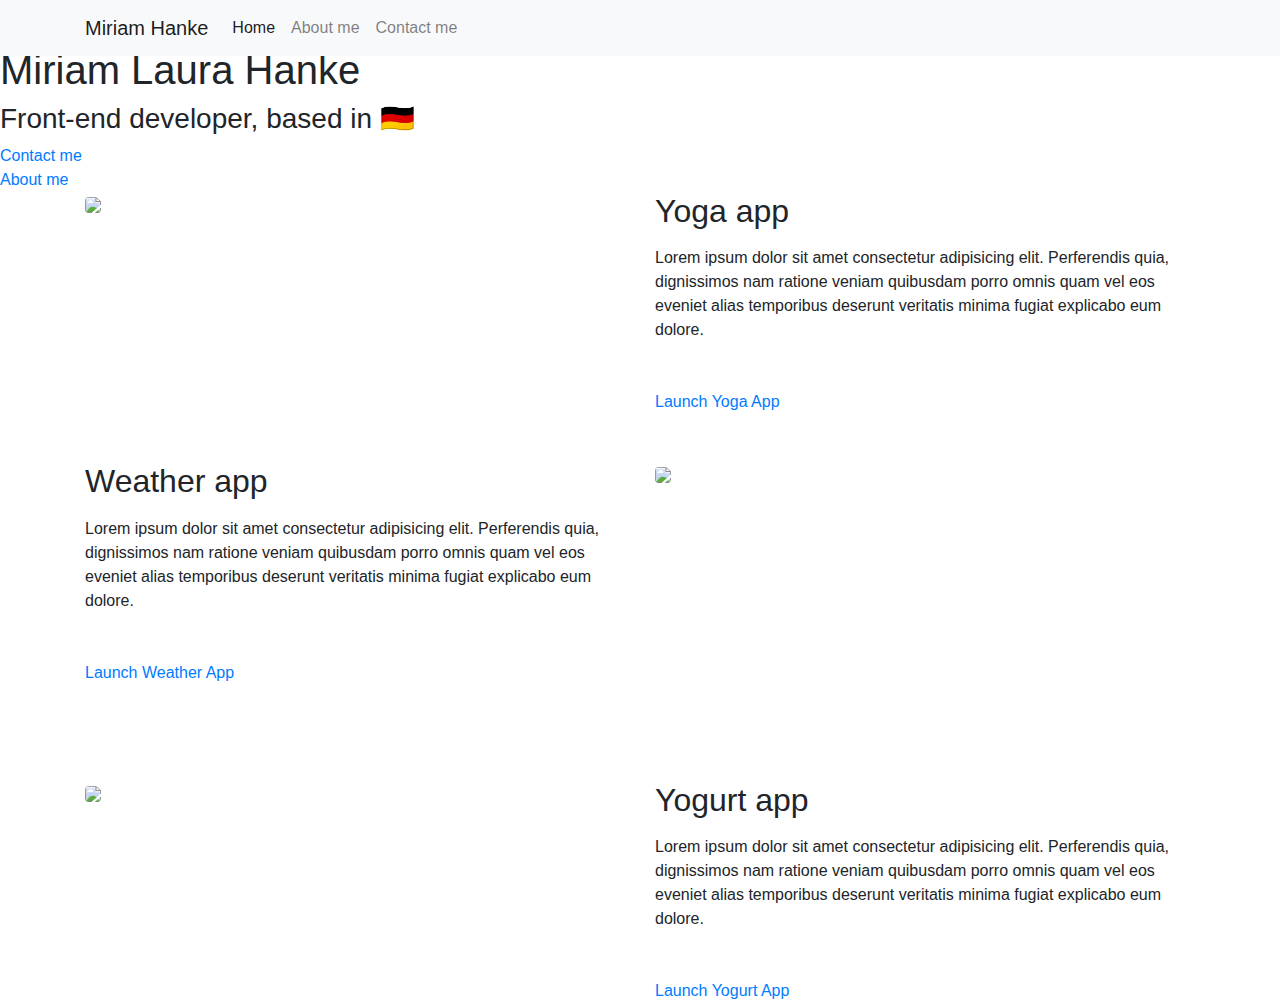
==== index.html @ b0ca92e2 "Files added" ====
<!DOCTYPE html>
<html lang="en">
  <head>
    <meta charset="UTF-8" />
    <meta name="viewport" content="width=device-width, initial-scale=1.0" />
    <meta http-equiv="X-UA-Compatible" content="ie=edge" />
    <link href="src/styles.css" rel="stylesheet" type="text/css" />
    <title>Miriam Hanke</title>
    <link
      rel="stylesheet"
      href="https://cdn.jsdelivr.net/npm/bootstrap@4.3.1/dist/css/bootstrap.min.css"
      integrity="sha384-ggOyR0iXCbMQv3Xipma34MD+dH/1fQ784/j6cY/iJTQUOhcWr7x9JvoRxT2MZw1T"
      crossorigin="anonymous"
    />
  </head>
  <body>
    <nav class="navbar navbar-expand-lg navbar-light bg-light fixed-top">
      <div class="container">
        <a class="navbar-brand" href="#">Miriam Hanke</a>
        <button
          class="navbar-toggler"
          type="button"
          data-toggle="collapse"
          data-target="#navbarNavAltMarkup"
          aria-controls="navbarNavAltMarkup"
          aria-expanded="false"
          aria-label="Toggle navigation"
        >
          <span class="navbar-toggler-icon"></span>
        </button>
        <div class="collapse navbar-collapse" id="navbarNavAltMarkup">
          <div class="navbar-nav">
            <a class="nav-item nav-link active" href="index.html"
              >Home <span class="sr-only">(current)</span></a
            >
            <a class="nav-item nav-link" href="about.html">About me</a>
            <a class="nav-item nav-link" href="about.html#contact"
              >Contact me</a
            >
          </div>
        </div>
      </div>
    </nav>
    <div>
      <h2 class="h2-mine">👋🏼 Hi, I am</h2>
      <h1 class="h1-mine">Miriam Laura Hanke</h1>
      <h3 class="h3-mine">Front-end developer, based in 🇩🇪</h3>
      <div class="buttons">
        <div class="button-1">
          <a href="about.html#contact" class="contact">Contact me</a>
        </div>
        <div class="button-2">
          <a href="about.html" class="about">About me</a>
        </div>
      </div>
    </div>
    <div class="container">
      <div class="row">
        <div class="col-md-6">
          <img src="images/yoga.png" class="img-fluid rounded" />
        </div>
        <div class="col-md-6">
          <h2 class="mb-3">Yoga app</h2>
          <p>
            Lorem ipsum dolor sit amet consectetur adipisicing elit. Perferendis
            quia, dignissimos nam ratione veniam quibusdam porro omnis quam vel
            eos eveniet alias temporibus deserunt veritatis minima fugiat
            explicabo eum dolore.
          </p>
          <div class="mt-5">
            <a href="#" class="primary-link">Launch Yoga App</a>
          </div>
        </div>
      </div>
    </div>
    <div class="container">
      <div class="row mt-5">
        <div class="col-md-6">
          <h2 class="mb-3">Weather app</h2>
          <p>
            Lorem ipsum dolor sit amet consectetur adipisicing elit. Perferendis
            quia, dignissimos nam ratione veniam quibusdam porro omnis quam vel
            eos eveniet alias temporibus deserunt veritatis minima fugiat
            explicabo eum dolore.
          </p>
          <div class="mb-5 mt-5">
            <a href="#" class="primary-link">Launch Weather App</a>
          </div>
        </div>
        <div class="col-md-6">
          <img src="images/weather.png" class="img-fluid rounded" />
        </div>
      </div>
    </div>
    <div class="container">
      <div class="row mt-5">
          <div class="col-md-6">
            <img src="images/yogurt.png" class="img-fluid rounded" />
          </div>
          <div class="col-md-6">
            <h2 class="mb-3">Yogurt app</h2>
            <p>
              Lorem ipsum dolor sit amet consectetur adipisicing elit. Perferendis
              quia, dignissimos nam ratione veniam quibusdam porro omnis quam vel
              eos eveniet alias temporibus deserunt veritatis minima fugiat
              explicabo eum dolore.
            </p>
            <div class="mt-5">
              <a href="#" class="primary-link">Launch Yogurt App</a>
            </div>
          </div>
        </div>
      </div>
    </div>
  </div>
    <script
      src="https://code.jquery.com/jquery-3.3.1.slim.min.js"
      integrity="sha384-q8i/X+965DzO0rT7abK41JStQIAqVgRVzpbzo5smXKp4YfRvH+8abtTE1Pi6jizo"
      crossorigin="anonymous"
    ></script>
    <script
      src="https://cdn.jsdelivr.net/npm/popper.js@1.14.7/dist/umd/popper.min.js"
      integrity="sha384-UO2eT0CpHqdSJQ6hJty5KVphtPhzWj9WO1clHTMGa3JDZwrnQq4sF86dIHNDz0W1"
      crossorigin="anonymous"
    ></script>
    <script
      src="https://cdn.jsdelivr.net/npm/bootstrap@4.3.1/dist/js/bootstrap.min.js"
      integrity="sha384-JjSmVgyd0p3pXB1rRibZUAYoIIy6OrQ6VrjIEaFf/nJGzIxFDsf4x0xIM+B07jRM"
      crossorigin="anonymous"
    ></script>
  </body>
</html>
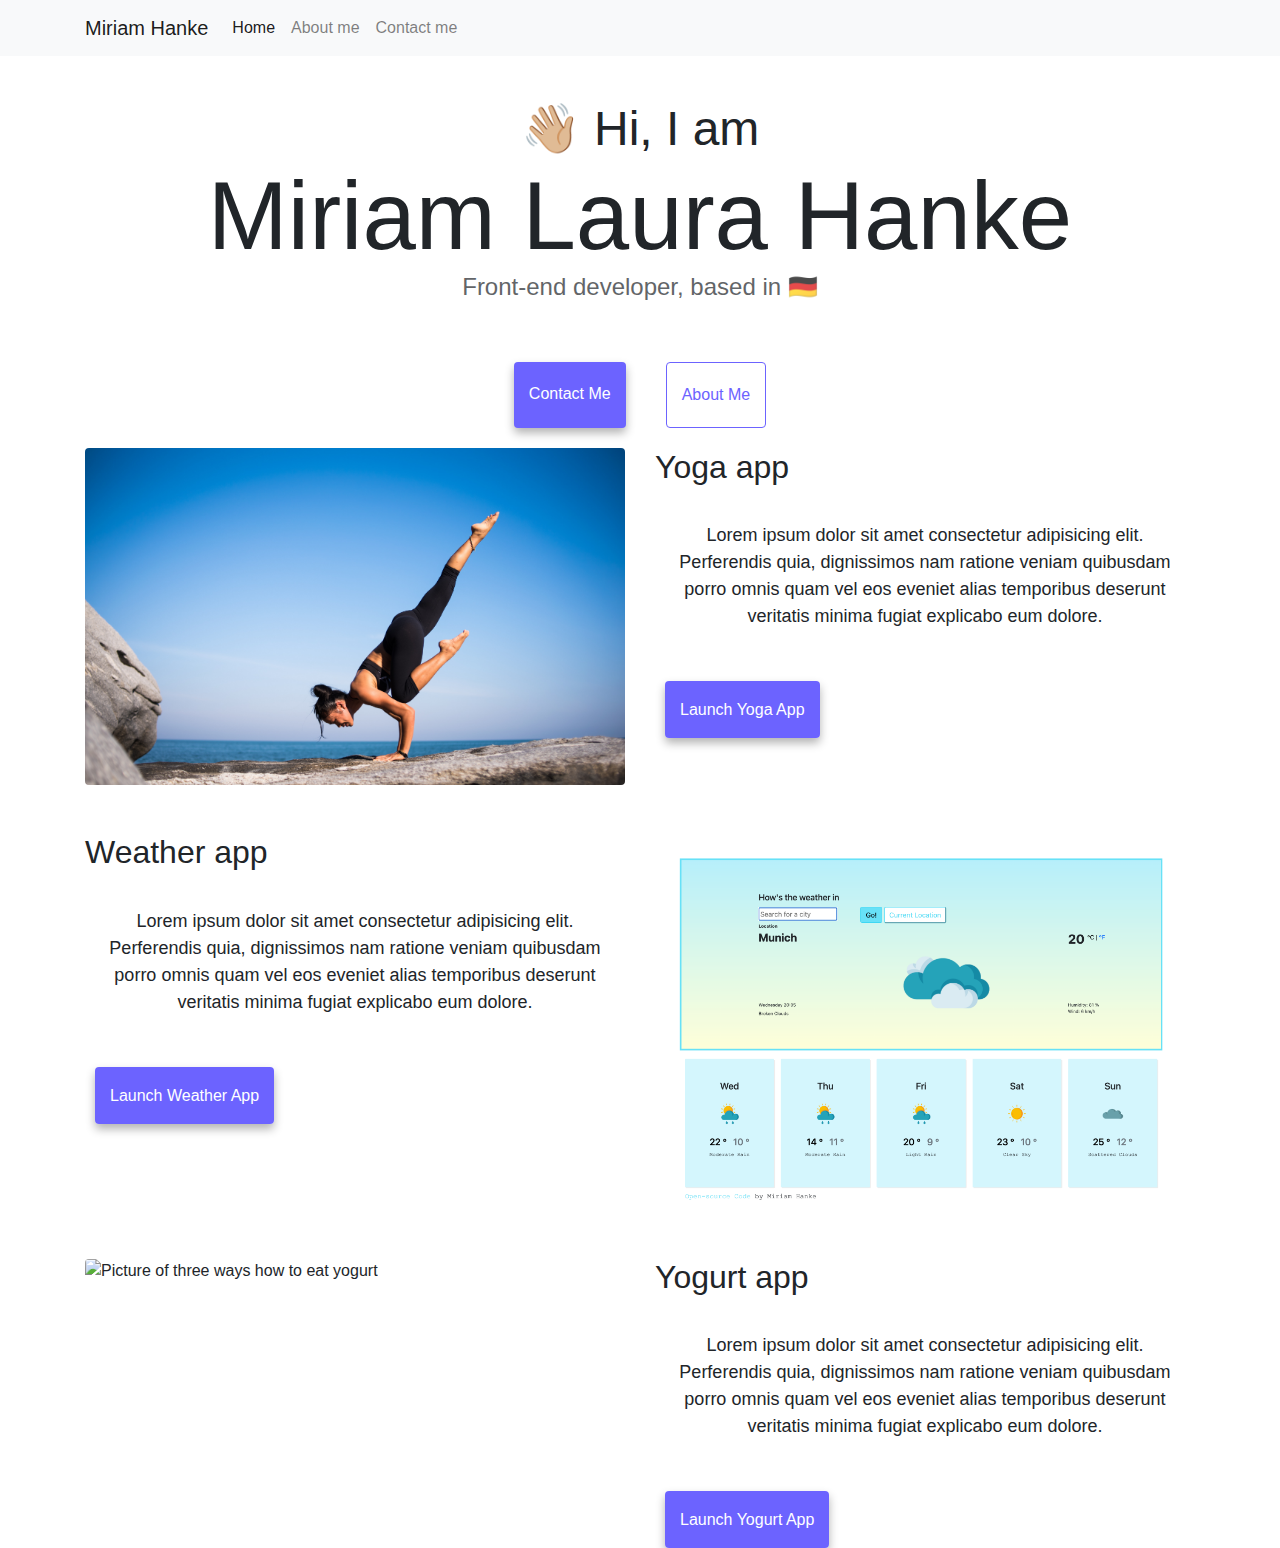
==== commit a9c984be: "Update SEO" ====
--- a/index.html
+++ b/index.html
@@ -2,10 +2,10 @@
 <html lang="en">
   <head>
     <meta charset="UTF-8" />
-    <meta name="viewport" content="width=device-width, initial-scale=1.0" />
+    <meta name="Miriam Hanke - The story" content="Miriam Hanke telling her story from studying Sportsjournalism to becoming a famous prop master and web developer." />
     <meta http-equiv="X-UA-Compatible" content="ie=edge" />
     <link href="src/styles.css" rel="stylesheet" type="text/css" />
-    <title>Miriam Hanke</title>
+    <title>Miriam Hanke - The story</title>
     <link
       rel="stylesheet"
       href="https://cdn.jsdelivr.net/npm/bootstrap@4.3.1/dist/css/bootstrap.min.css"
@@ -57,7 +57,7 @@
     <div class="container">
       <div class="row">
         <div class="col-md-6">
-          <img src="images/yoga.png" class="img-fluid rounded" />
+          <img src="images/yoga.png" class="img-fluid rounded" alt="Woman showing off her yoga skills."/>
         </div>
         <div class="col-md-6">
           <h2 class="mb-3">Yoga app</h2>
@@ -88,14 +88,14 @@
           </div>
         </div>
         <div class="col-md-6">
-          <img src="images/weather.png" class="img-fluid rounded" />
+          <img src="images/weather.png" class="img-fluid rounded" alt="Weather app designed and programmed by Miriam Hanke"/>
         </div>
       </div>
     </div>
     <div class="container">
       <div class="row mt-5">
           <div class="col-md-6">
-            <img src="images/yogurt.png" class="img-fluid rounded" />
+            <img src="images/yogurt.png" class="img-fluid rounded" alt="Picture of three ways how to eat yogurt"/>
           </div>
           <div class="col-md-6">
             <h2 class="mb-3">Yogurt app</h2>
--- a/src/styles.css
+++ b/src/styles.css
@@ -0,0 +1,134 @@
+:root {
+  --primary-color: #6c63ff;
+  --secondary-color: #f5f2fe;
+  --box-shadow: 0 5px 10px rgba(0, 0, 0, 0.3);
+}
+
+.h2-mine {
+  margin: 100px auto 0px;
+  font-size: 48px;
+  display: block;
+}
+.h1-mine,
+.h2-mine,
+.h3-mine {
+  text-align: center;
+  margin: center;
+}
+.h1-mine {
+  margin: 0 auto;
+  display: block;
+  font-size: 96px;
+}
+.h3-mine {
+  font-size: 24px;
+  opacity: 0.7;
+  display: block;
+  margin: 10 auto;
+}
+.buttons {
+  text-decoration: none;
+  text-transform: capitalize;
+  display: flex;
+  margin-top: 40px;
+  justify-content: center;
+}
+.button-1 {
+  margin: 20px;
+  border-radius: 4px;
+  padding: 20px 15px;
+  background: var(--primary-color);
+  box-shadow: var(--box-shadow);
+  color: white;
+}
+.button-2 {
+  margin: 20px;
+  border-radius: 4px;
+  padding: 20px 15px;
+  background: white;
+  border: 1px solid var(--primary-color);
+  color: var(--primary-color);
+}
+.contact {
+  color: white;
+  text-decoration: none;
+}
+.about {
+  color: var(--primary-color);
+  text-decoration: none;
+}
+a {
+  display: block;
+  margin: 0 auto;
+  text-align: center;
+  color: var(--primary-color);
+}
+.backtohomepage {
+  margin: 60px auto 0;
+}
+.about-paragraphs {
+  display: flex;
+  margin: 30px 0;
+}
+.p {
+  background: var(--secondary-color);
+  padding: 20px;
+  border-radius: 4px;
+  font-size: 18px;
+  line-height: 1.5;
+  text-align: center;
+}
+.email {
+  font-size: 24px;
+  text-decoration: none;
+}
+.email:hover {
+  text-decoration: underline;
+}
+.navbar-brand {
+  margin: 0px 16px 0px 0px;
+}
+.fixed-top {
+  position: fixed;
+  top: 0;
+  right: 0;
+  left: 0;
+  z-index: 1030;
+}
+.container {
+  display: flex;
+  width: 100%;
+  margin: 0px 75px;
+  padding: 0px 12px;
+  align-items: center;
+  justify-content: space-between;
+  margin-right: auto;
+  margin-left: auto;
+}
+.primary-link {
+  border-radius: 4px;
+  padding: 20px 15px;
+  margin: 0px 10px;
+  text-decoration: none;
+  text-transform: capitalize;
+  background: var(--primary-color);
+  box-shadow: var(--box-shadow);
+  color: white;
+  font: 16px;
+  max-width: 160px;
+  display: inline;
+  text-align: right;
+}
+.container-margin {
+  margin: 40px auto;
+}
+.h1-margin {
+  margin: 100px auto 0px;
+}
+p {
+  padding: 20px;
+  border-radius: 4px;
+  font-size: 18px;
+  line-height: 1.5;
+  text-align: center;
+}
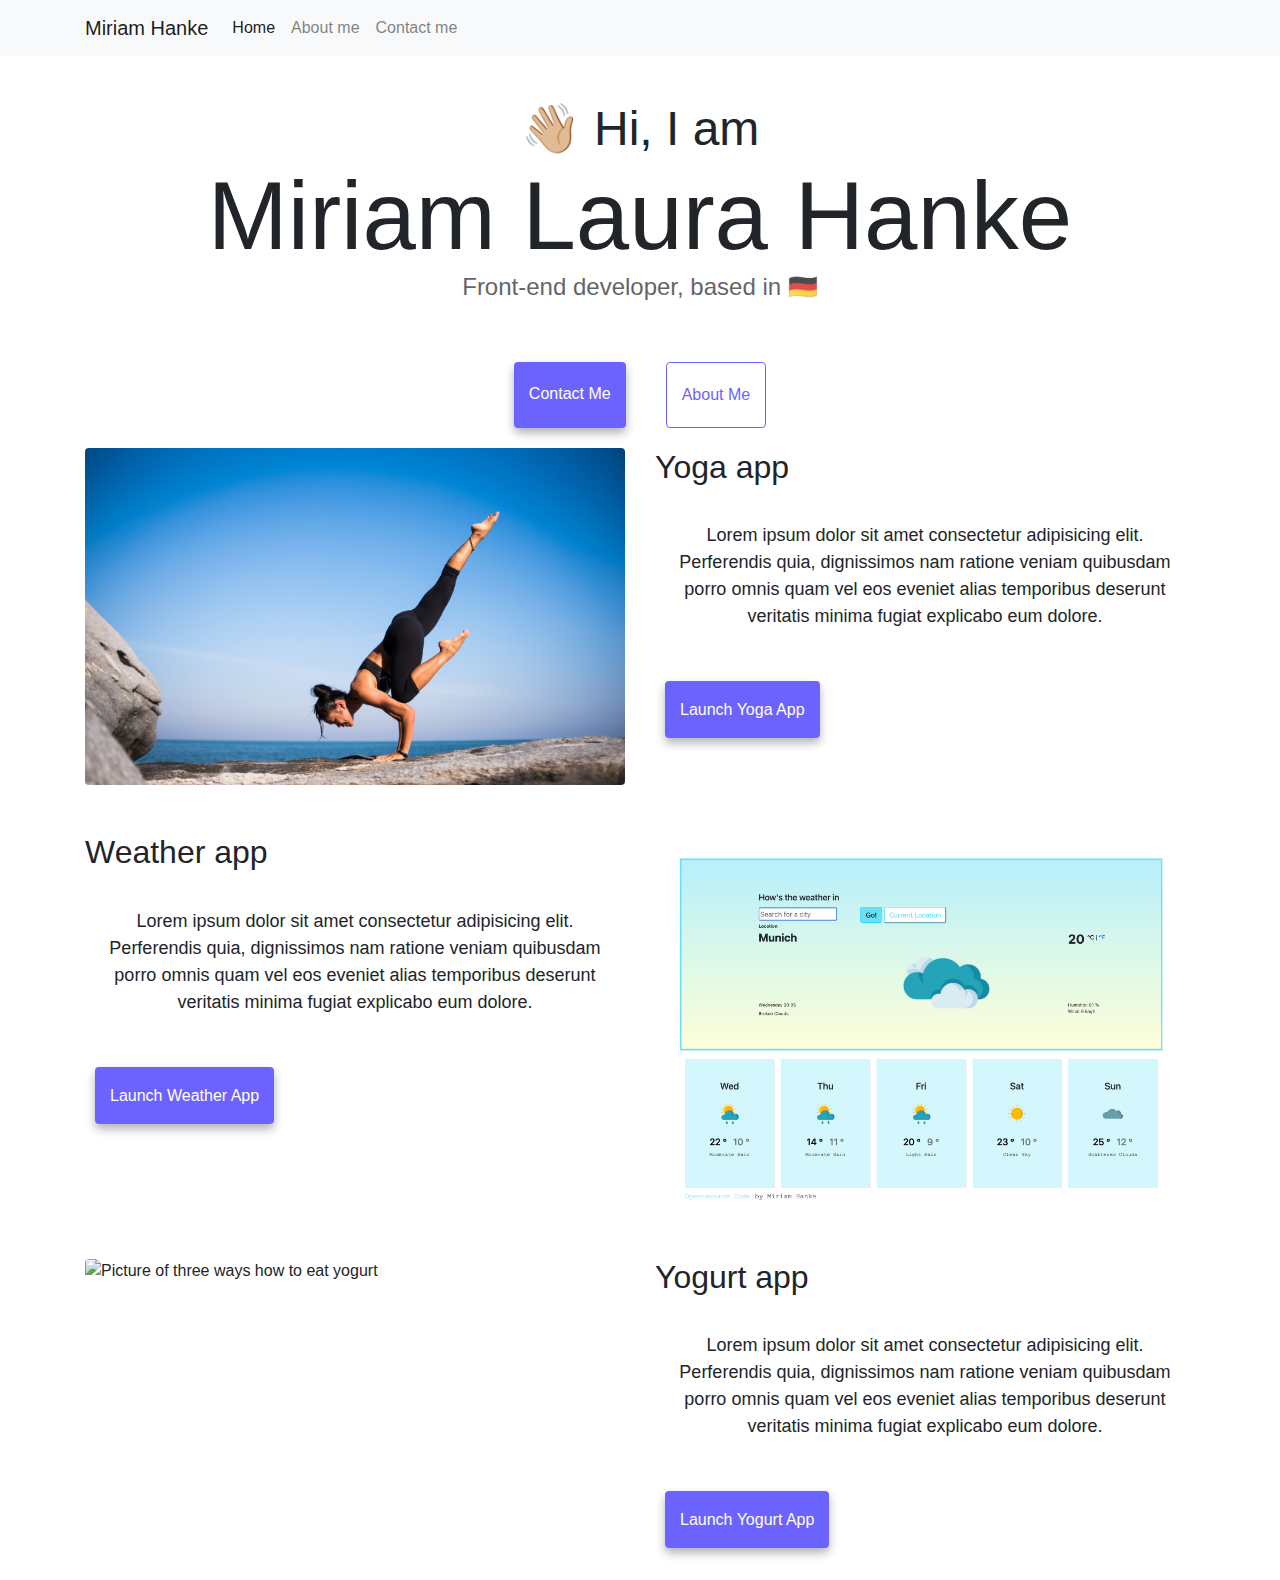
==== commit 5a6f89a7: "changed margin bottom" ====
--- a/index.html
+++ b/index.html
@@ -56,10 +56,10 @@
     </div>
     <div class="container">
       <div class="row">
-        <div class="col-md-6">
+        <div class="col-sm-6">
           <img src="images/yoga.png" class="img-fluid rounded" alt="Woman showing off her yoga skills."/>
         </div>
-        <div class="col-md-6">
+        <div class="col-sm-6">
           <h2 class="mb-3">Yoga app</h2>
           <p>
             Lorem ipsum dolor sit amet consectetur adipisicing elit. Perferendis
@@ -75,7 +75,7 @@
     </div>
     <div class="container">
       <div class="row mt-5">
-        <div class="col-md-6">
+        <div class="col-sm-6">
           <h2 class="mb-3">Weather app</h2>
           <p>
             Lorem ipsum dolor sit amet consectetur adipisicing elit. Perferendis
@@ -87,17 +87,17 @@
             <a href="#" class="primary-link">Launch Weather App</a>
           </div>
         </div>
-        <div class="col-md-6">
+        <div class="col-sm-6">
           <img src="images/weather.png" class="img-fluid rounded" alt="Weather app designed and programmed by Miriam Hanke"/>
         </div>
       </div>
     </div>
     <div class="container">
-      <div class="row mt-5">
-          <div class="col-md-6">
+      <div class="row mt-5 mb-5">
+          <div class="col-sm-6">
             <img src="images/yogurt.png" class="img-fluid rounded" alt="Picture of three ways how to eat yogurt"/>
           </div>
-          <div class="col-md-6">
+          <div class="col-sm-6">
             <h2 class="mb-3">Yogurt app</h2>
             <p>
               Lorem ipsum dolor sit amet consectetur adipisicing elit. Perferendis
--- a/src/styles.css
+++ b/src/styles.css
@@ -132,3 +132,10 @@
   line-height: 1.5;
   text-align: center;
 }
+@media (max-width: 600px) {
+  .primary-link {
+    display: block;
+    margin: 0 auto;
+    text-align: center;
+  }
+}
